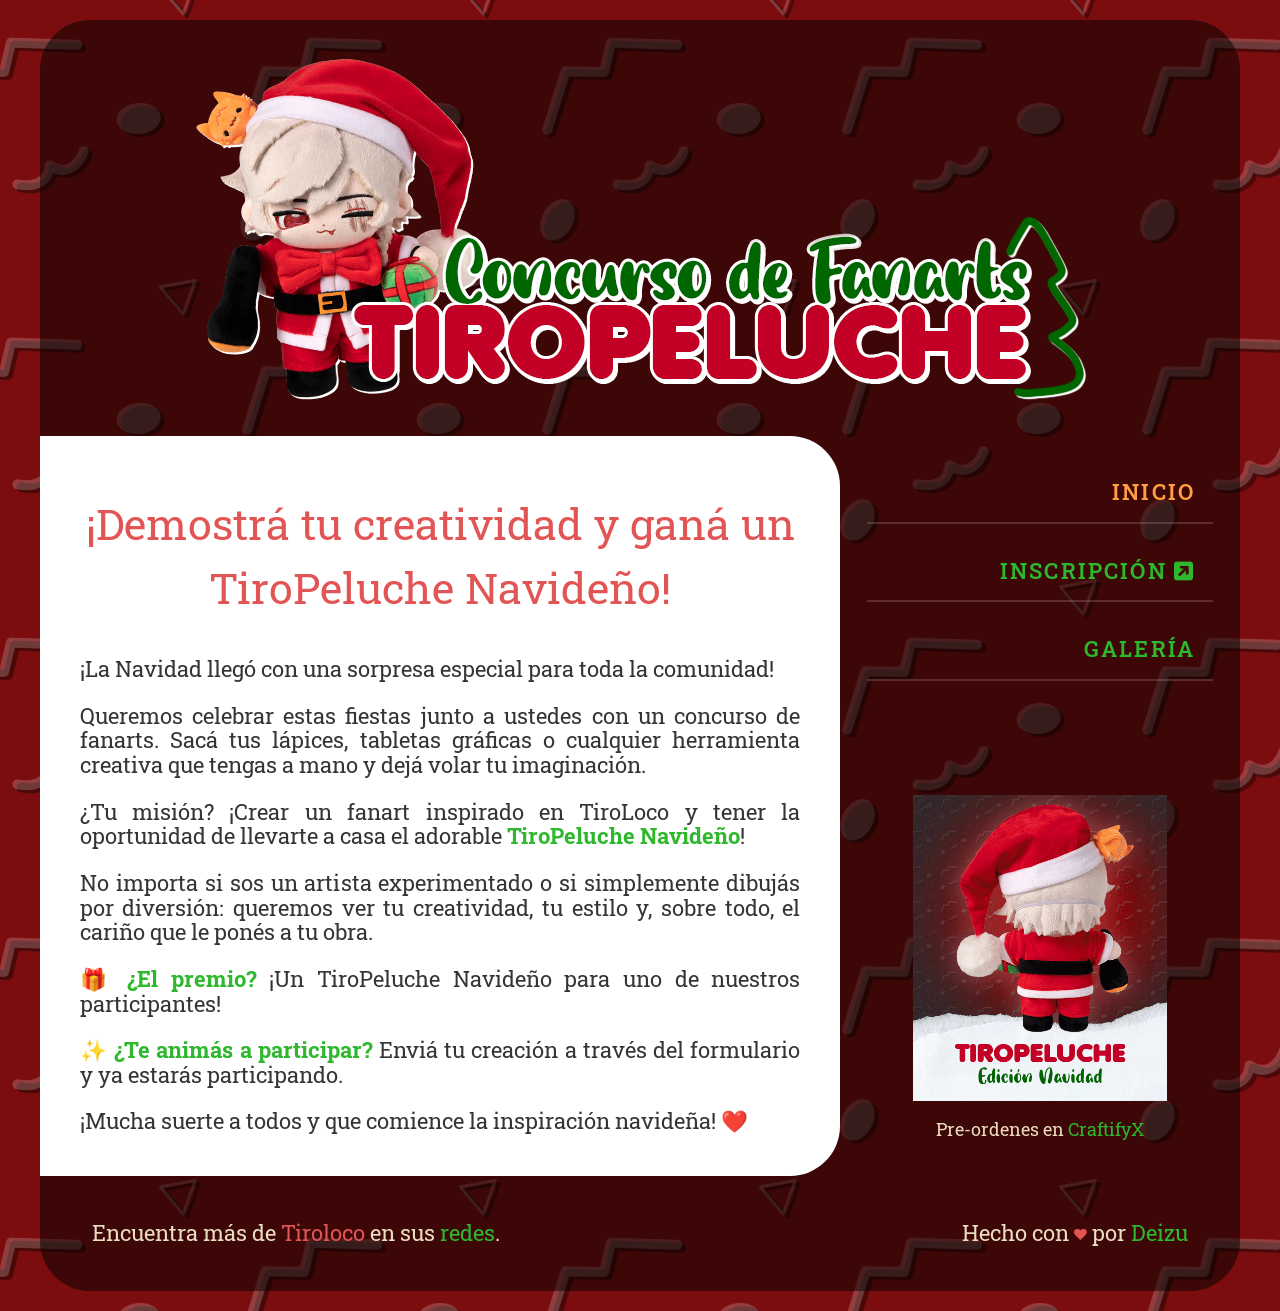
==== index.html @ d76f9ee6 "Carga inicial" ====
<!doctype html>
<html lang="es">
  <head>
    <meta charset="UTF-8" />
    <meta name="viewport" content="width=device-width, initial-scale=1.0" />
    <meta
      name="title"
      content="Concurso de fanarts TiroPeluche"
    />
    <meta
      name="description"
      content="Concurso de fanarts TiroPeluche"
    />
    <meta name="keywords" content="TiroLoco Peluche fanart Concurso Navidad" />
    <meta name="robots" content="INDEX,FOLLOW" />
    <link rel="preconnect" href="https://fonts.googleapis.com" />
    <link rel="preconnect" href="https://fonts.gstatic.com" crossorigin />
    <link
      href="https://fonts.googleapis.com/css2?family=Roboto+Slab:wght@100..900&display=swap"
      rel="stylesheet"
    />
    <link
      rel="stylesheet"
      href="https://cdnjs.cloudflare.com/ajax/libs/font-awesome/6.0.0-beta3/css/all.min.css"
    />
    <link rel="stylesheet" href="./css/normalize.css" />
    <link rel="stylesheet" href="./css/style.css" />
    <link href="[data-uri]" rel="icon" type="image/x-icon">
    <title>Concurso de fanarts TiroPeluche</title>
  </head>

  <body>
    <div class="wrap">
    <header>
      <h1>Concurso de fanarts TiroPeluche</h1>
    </header>

      <nav>
        <ul>
          <li><a href="./" class="actual">Inicio</a></li>
          <li><a href="https://forms.gle/Uuz2HJpAgCRwFxNu7" target="_blank">Inscripción <span class="fa-solid fa-square-arrow-up-right"></span></a></li>
          <li><a href="./galeria.html">Galería</a></li>
        </ul>
      </nav>
      <main>
        <section id="intro">
            <h2>¡Demostrá tu creatividad y ganá un TiroPeluche Navideño!</h2>
            <p>
              ¡La Navidad llegó con una sorpresa especial para toda la
              comunidad!
            </p>

            <p>
              Queremos celebrar estas fiestas junto a ustedes con un concurso de
              fanarts. Sacá tus lápices, tabletas gráficas o cualquier
              herramienta creativa que tengas a mano y dejá volar tu
              imaginación.
            </p>

            <p>
              ¿Tu misión? ¡Crear un fanart inspirado en TiroLoco y tener la
              oportunidad de llevarte a casa el adorable
              <strong>TiroPeluche Navideño</strong>!
            </p>

            <p>
              No importa si sos un artista experimentado o si simplemente
              dibujás por diversión: queremos ver tu creatividad, tu estilo y,
              sobre todo, el cariño que le ponés a tu obra.
            </p>

            <p>
              🎁 <strong>¿El premio?</strong> ¡Un TiroPeluche Navideño para uno
              de nuestros participantes!
            </p>

            <p>
              ✨ <strong>¿Te animás a participar?</strong> Enviá tu creación a
              través del formulario y ya estarás participando.
            </p>

            <p>
              ¡Mucha suerte a todos y que comience la inspiración navideña! ❤️
            </p>
        </section>
      </main>
      <div class="extra">
        <img
          src="./img/tirogif.gif"
          alt="Fotografía de la tienda, Moonlighter"
        />
        <p>
          Pre-ordenes en
          <a
            href="https://craftifyx.com/es/products/tiropeluche-navideno"
            target="_blank"
            >CraftifyX</a
          >
        </p>
      </div>

    <footer>
      <div class="socials">
        <p>Encuentra más de <b>Tiroloco</b> en sus <a href="https://linktr.ee/TiroLoco" target="_blank">redes</a>.</p>
      </div>
      <div class="deizu">
        <p>
          Hecho con
          <svg
            viewBox="0 0 1792 1792"
            preserveAspectRatio="xMidYMid meet"
            xmlns="http://www.w3.org/2000/svg"
            style="height: 0.8rem"
          >
            <path
              d="M896 1664q-26 0-44-18l-624-602q-10-8-27.5-26T145 952.5 77 855 23.5 734 0 596q0-220 127-344t351-124q62 0 126.5 21.5t120 58T820 276t76 68q36-36 76-68t95.5-68.5 120-58T1314 128q224 0 351 124t127 344q0 221-229 450l-623 600q-18 18-44 18z"
              fill="#e25555"
            ></path>
          </svg>
          por <a href="https://piku.page/@deizu" target="_blank">Deizu</a>
        </p>
      </div>
    </footer>
    </div>
    <script src="./js/script.js"></script>
  </body>
</html>
---- css/style.css ----
* {
  box-sizing: border-box;
}

html {
  background: url("../img/bg.png");
  background-position: top center;
}

body {
  font-family: "Roboto Slab", serif;
  color: rgb(53, 53, 53);
  background: none !important;
  font-size: 18px;
}

strong,
b {
  color: rgb(45, 184, 45);
}

/** WRAP **/

.wrap {
  display: grid;
  grid-template-columns: repeat(3, 1fr);
  grid-template-rows: repeat(4, auto);
  grid-column-gap: 0px;
  grid-row-gap: 0px;
  width: min(100%, 1200px);
  margin: 20px auto;
  background-color: rgba(0, 0, 0, 0.5);
  border-radius: 50px;
}

/*** HEADER ***/

header {
  grid-area: 1 / 1 / 2 / 4;
  padding: 1em 1em;
  display: flex;
  justify-content: center;
  align-items: center;
}

header > h1 {
  margin: 0 auto;
  font-size: 0px;
  background: url("../img/titulo.png") no-repeat center;
  background-size: contain;
  width: min(930px, 100%);
  height: 380px;
  filter: drop-shadow(2px 2px 0 rgb(255, 255, 255));
}

/*** NAV ***/

nav {
  grid-area: 2 / 3 / 3 / 4;
}

nav ul {
  display: flex;
  flex-direction: column;
  flex-grow: 1;
  margin: 1em;
  padding: 0;
  list-style: none;
}

nav ul li {
  text-align: right;
  margin: 0.5em;
  padding: 1em;
  border: none;
  border-bottom: 2px solid rgba(175, 135, 135, 0.3);
}

nav ul li a {
  font:
    600 1.2em/1em "Roboto Slab",
    serif;
  color: rgb(45, 184, 45);
  letter-spacing: 0.1em;
  text-transform: uppercase;
  text-decoration: none;
}

nav ul li a:hover {
  color: rgb(226, 85, 85) !important;
}

.actual {
  color: rgb(255, 158, 69) !important;
}

/*** MAIN ***/

main {
  grid-area: 2 / 1 / 4 / 3;
  background-color: rgba(255, 255, 255, 1);
  padding: 0.5em 1em;
  border: none;
  border-radius: 0px 50px 50px 0px;
}

h2 {
  font:
    400 2em/1.5em "Roboto Slab",
    serif;
  text-align: center;
  color: rgb(226, 85, 85);
}

/*** FOOTER ***/

footer {
  grid-area: 4 / 1 / 5 / 4;
  padding: 0.5em;
  display: flex;
  align-content: center;
}

footer b {
  color: rgb(226, 85, 85);
  font-weight: normal;
}

.socials,
.deizu {
  font-size: 1.2em;
  line-height: 1.5em;
  font-weight: 400;
  color: rgb(236, 221, 192);
  padding: 0.5em 2em;
}

.socials {
  flex: 1 1 60%;
  text-align: left;
}

.deizu {
  text-align: right;
}

/*** EXTRA ***/

.extra {
  grid-area: 3 / 3 / 4 / 4;
  display: flex;
  align-items: center;
  justify-content: flex-end;
  flex-direction: column;
  color: rgb(236, 221, 192);
  padding: 1em;
  text-align: center;
}

.extra img {
  width: min(300px, 70%);
}

/*** FOOTER + EXTRAS A ***/

.extra a,
footer a {
  color: rgb(45, 184, 45);
  text-decoration: none;
}

.extra a:hover,
footer a:hover {
  color: rgb(255, 158, 69);
}

/*** CONTENT ***/

#intro, #galeria {
  font-size: 1.2em;
  padding: 0.5em 1em;
  text-align: justify;
}

.fanarts {
    display: grid;
    grid-template-columns: repeat(auto-fill, minmax(200px, 1fr));
    gap: 12px;
    padding: .5em;
}

.fanarts a {
    display: block;
    overflow: hidden;
    border-radius: 8px;
}

.fanarts img {
    display: block;
    width: 100%;
    height: 220px;
    object-fit: cover;
    transition: transform 0.3s ease;
}

.fanarts a:hover img {
    transform: scale(1.05);
}

.lg-sub-html p {
  font-size: 16px !important;
  padding: .2em;
  width: min(100%, 1000px);
  margin: 0 auto !important;
}

/*** MEDIA QUERIES ***/

/* Tablets (768px a 1279px) */
@media (min-width: 768px) and (max-width: 1279px) {
  body {
    font-size: 16px;
  }

  .wrap {
    border-radius: 0;
    margin: 0 auto;
  }

  header > h1 {
    height: 300px;
  }

  footer {
    padding: 0.1em;
  }
}

/* Móviles (hasta 767px) */
@media (max-width: 767px) {
  body {
    font-size: 14px;
  }

  .wrap {
    grid-template-columns: repeat(2, 1fr);
    grid-template-rows: repeat(4, auto);
    margin: 0 auto;
    border-radius: 0;
  }

  header {
    grid-area: 1 / 1 / 2 / 3;
  }

  header > h1 {
    height: 200px;
  }

  nav {
    grid-area: 2 / 1 / 3 / 3;
  }

  nav ul {
    flex-direction: row;
    align-items: stretch;
    margin: 0 1em;
    flex-wrap: wrap;
  }

  nav ul li {
    flex-grow: 2;
    text-align: center;
  }

  main {
    grid-area: 3 / 1 / 4 / 3;
    border-radius: 0;
    margin: 1em 0;
  }

  .extra {
    grid-area: 4 / 1 / 5 / 2;
    justify-content: center;
  }

  footer {
    grid-area: 4 / 2 / 5 / 3;
    flex-direction: column;
    padding: 1em;
  }

  .socials,
  .deizu {
    flex: 1 1 50%;
    display: flex;
    align-items: center;
    justify-content: center;
    text-align: center;
  }
  .deizu {
    border-top: 2px solid rgba(175, 135, 135, 0.3);
  }
}
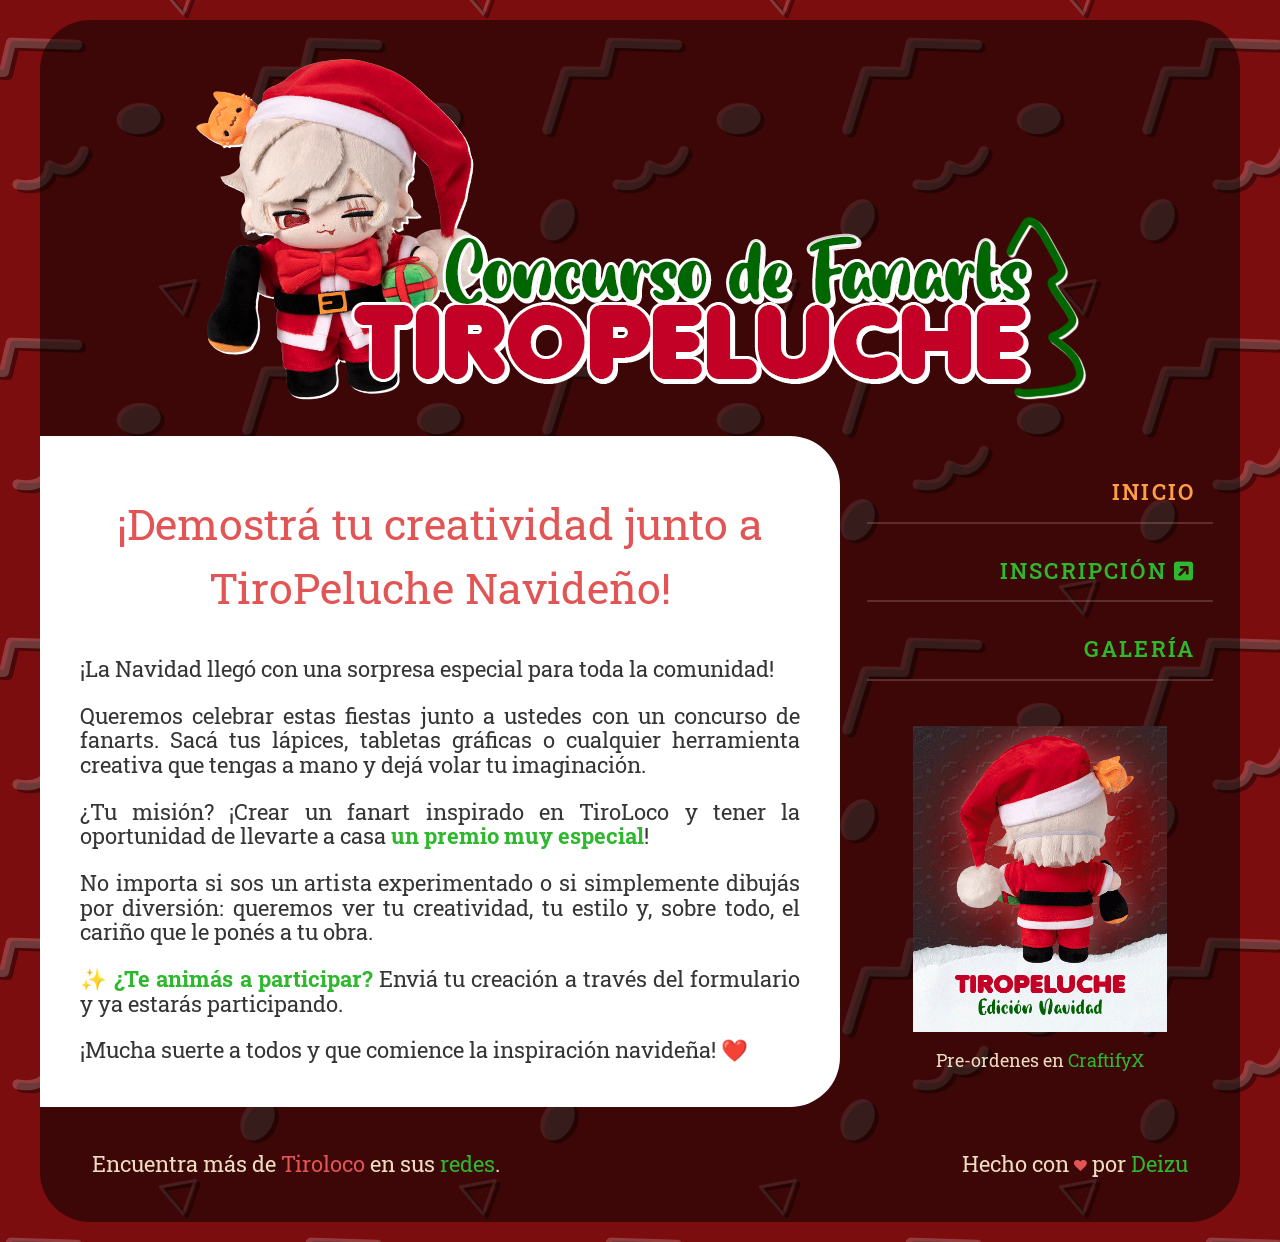
==== commit 80b2e2ff: "Cambio de texto" ====
--- a/index.html
+++ b/index.html
@@ -44,7 +44,7 @@
       </nav>
       <main>
         <section id="intro">
-            <h2>¡Demostrá tu creatividad y ganá un TiroPeluche Navideño!</h2>
+            <h2>¡Demostrá tu creatividad junto a TiroPeluche Navideño!</h2>
             <p>
               ¡La Navidad llegó con una sorpresa especial para toda la
               comunidad!
@@ -59,19 +59,13 @@
 
             <p>
               ¿Tu misión? ¡Crear un fanart inspirado en TiroLoco y tener la
-              oportunidad de llevarte a casa el adorable
-              <strong>TiroPeluche Navideño</strong>!
+              oportunidad de llevarte a casa <strong>un premio muy especial</strong>!
             </p>
 
             <p>
               No importa si sos un artista experimentado o si simplemente
               dibujás por diversión: queremos ver tu creatividad, tu estilo y,
               sobre todo, el cariño que le ponés a tu obra.
-            </p>
-
-            <p>
-              🎁 <strong>¿El premio?</strong> ¡Un TiroPeluche Navideño para uno
-              de nuestros participantes!
             </p>
 
             <p>
